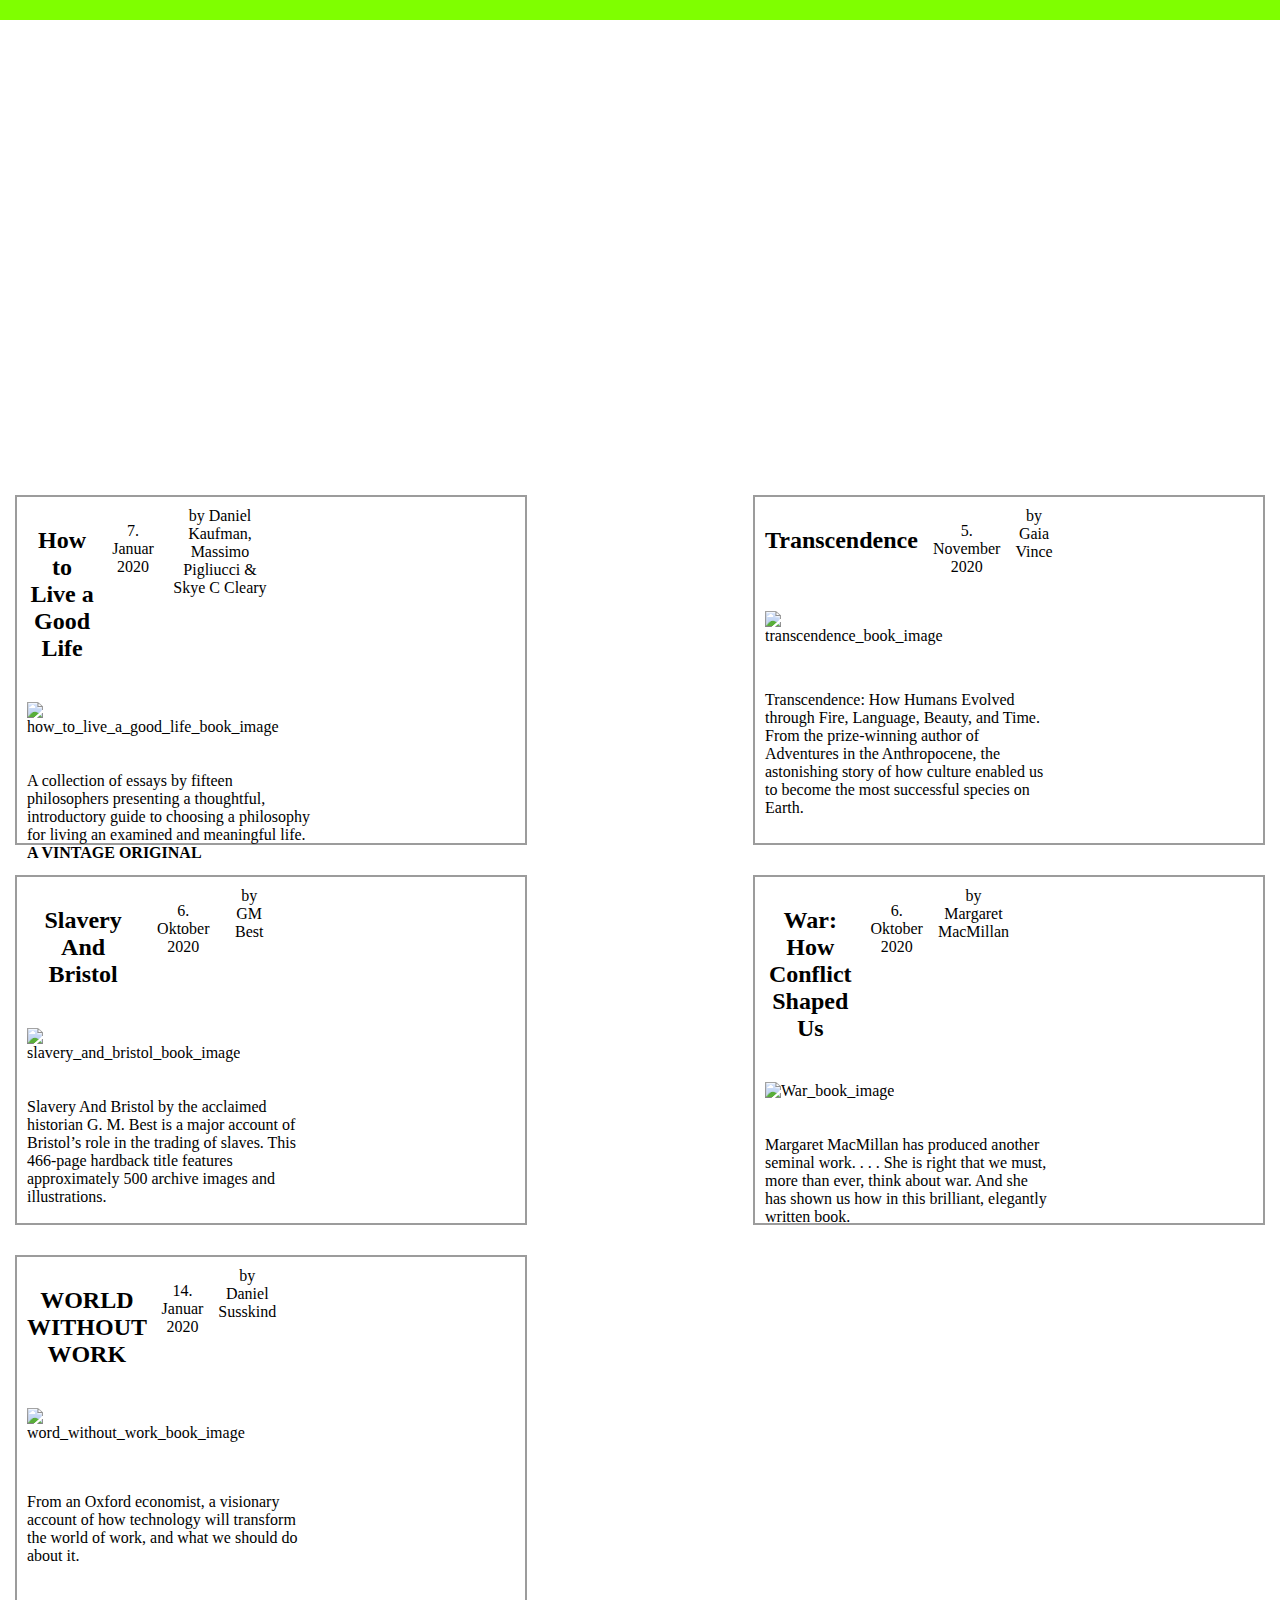
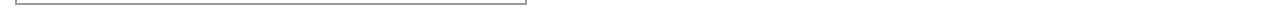
==== 04_responsive_cards/index.html @ 61bf309c "responsive mobile & Ipad" ====
<!DOCTYPE html>
<html lang="en">
<head>
    <meta charset="UTF-8">
    <meta name="viewport" content="width=device-width, initial-scale=1.0">
    <link rel="stylesheet" href="./assets/style.css">
    <title>Responsive Cards</title>
</head>

<body>
    
    <div class="container">
        <div class="bg_color"></div>
        <div class="bg_image"></div>

        <div class="wrapper">

            <div class="card">

                <div class="cover_info">
                    <div class="card_title">
                        <h2>
                            How to Live a Good Life
                        </h2>
                    </div>
                    <span class="card_date">7. Januar 2020</span>
                    <span class="card_author">by Daniel Kaufman, Massimo Pigliucci & Skye C Cleary</span>
                </div>

                <div class="card_img">
                    <img src="https://fivebooks.com/app/uploads/books/BC_0525566147-314x485.jpg" alt="how_to_live_a_good_life_book_image">
                </div>

                <div class="card_text">
                    <p>
                        A collection of essays by fifteen philosophers presenting a thoughtful, introductory guide to choosing a philosophy for living an examined and meaningful life. <strong>A VINTAGE ORIGINAL</strong> 
                    </p>
                </div>
            </div>

            
            <div class="card">

                <div class="cover_info">
                    <div class="card_title">
                        <h2>
                            Transcendence
                        </h2>
                    </div>

                    <span class="card_date"> 5. November 2020</span>
                    <span class="card_author">by Gaia Vince</span>
                </div>

                <div class="card_img">
                    <img src="https://fivebooks.com/app/uploads/books/BC_0141984201-314x482.jpg" alt="transcendence_book_image">
                </div>

                <div class="card_text">
                    <p>
                        Transcendence: How Humans Evolved through Fire, Language, Beauty, and Time.
                        From the prize-winning author of Adventures in the Anthropocene, the astonishing story of how culture enabled us to become the most successful species on Earth.
                    </p>
                </div>
            </div>
            
            <div class="card">

                <div class="cover_info">
                    <div class="card_title">
                        <h2>
                            Slavery And Bristol
                        </h2>
                    </div>

                    <span class="card_date">6. Oktober 2020</span>
                    <span class="card_author">by GM Best</span>
                </div>

                
                <div class="card_img">
                    <img src="https://fivebooks.com/app/uploads/books/BC_1910089958-314x447.jpg" alt="slavery_and_bristol_book_image">
                </div>

                <div class="card_text">
                    <p>
                        Slavery And Bristol by the acclaimed historian G. M. Best is a major account of Bristol’s role in the trading of slaves. This 466-page hardback title features approximately 500 archive images and illustrations. 
                    </p>
                </div>
            </div>

            
            <div class="card">
                <div class="cover_info">
                    <div class="card_title">
                        <h2>
                            War: How Conflict Shaped Us
                        </h2>
                    </div>

                    <span class="card_date">6. Oktober 2020</span>
                    <span class="card_author">by Margaret MacMillan</span>
                </div>


                <div class="card_img">
                    <img src="https://fivebooks.com/app/uploads/books/BC_1984856138-314x474.jpg" alt="War_book_image">
                </div>

                <div class="card_text">
                    <p>
                        Margaret MacMillan has produced another seminal work. . . . She is right that we must, more than ever, think about war. And she has shown us how in this brilliant, elegantly written book.
                    </p>
                </div>
            </div>

            
            <div class="card">
                <div class="cover_info">
                    <div class="card_title">
                        <h2>
                            WORLD WITHOUT WORK
                        </h2>
                    </div>

                    <span class="card_date">14. Januar 2020</span>
                    <span class="card_author">by Daniel Susskind</span>
                </div>

                <div class="card_img">
                    <img src="https://fivebooks.com/app/uploads/books/BC_1250173515-314x477.jpg" alt="word_without_work_book_image">
                </div>

                <div class="card_text">
                    <p>
                        From an Oxford economist, a visionary account of how technology will transform the world of work, and what we should do about it.
                    </p>
                </div>
            </div>
        </div>
    </div>

</body>
</html>
---- 04_responsive_cards/assets/style.css ----
* {
    box-sizing: border-box;
}

html,
body {
    padding: 0;
    margin: 0;
}

.orange {
    color: #CC5A0A;
}

.blue {
    color: #0A7CCC;
}

.bg_color {
    background-color: chartreuse;
    width: 100%; 
    height: 20px;
}

.bg_image {
    background: url('https://images.unsplash.com/photo-1507842217343-583bb7270b66?ixlib=rb-1.2.1&ixid=MXwxMjA3fDB8MHxleHBsb3JlLWZlZWR8MXx8fGVufDB8fHw%3D&w=1000&q=80');
    width: 100%;
    height: 50vh;
    margin-bottom: 10px;
}

.wrapper {
    display: flex;
    flex-direction: column;
}

.card {
    display: flex;
    flex-direction: column;
    border: rgb(156, 156, 156) solid 2px;
    margin: 15px;
}

.card_img {
    width: 100%;
    height: 500px;
    padding: 10px;
}

.card_text {
    padding: 10px;
}

.card_title,
.card_author {
    text-align: center;
}

.card_date {
    text-align: center;
}

/* Tablet View*/
@media (min-width: 1024px) {

    .card {
        flex-direction: row;
    }

    .card_img {
        width: 40%;
    }

    .card_text {
        width: 60%;
    }

    .cover_info {
        padding:5px;
        margin:5px;
        width: 50%;
        display: flex;
        flex-direction: column;
    }

    .card_date {
        margin: 15px;
    }
}

@media (min-width: 1201px) {

    .wrapper {
        flex-direction: row;
        flex-wrap: wrap;
        justify-content: space-between;
    }
    
    .card {
        width: 40%;
        height: 350px;
        flex-direction: column;
    }

    .cover_info {
        padding:5px;
        margin:5px;
        display: flex;
        flex-direction: row;
    }

    .card_img {
        width: 30%;
        height: 20%;

    }

    .card_text {
       
    }
}
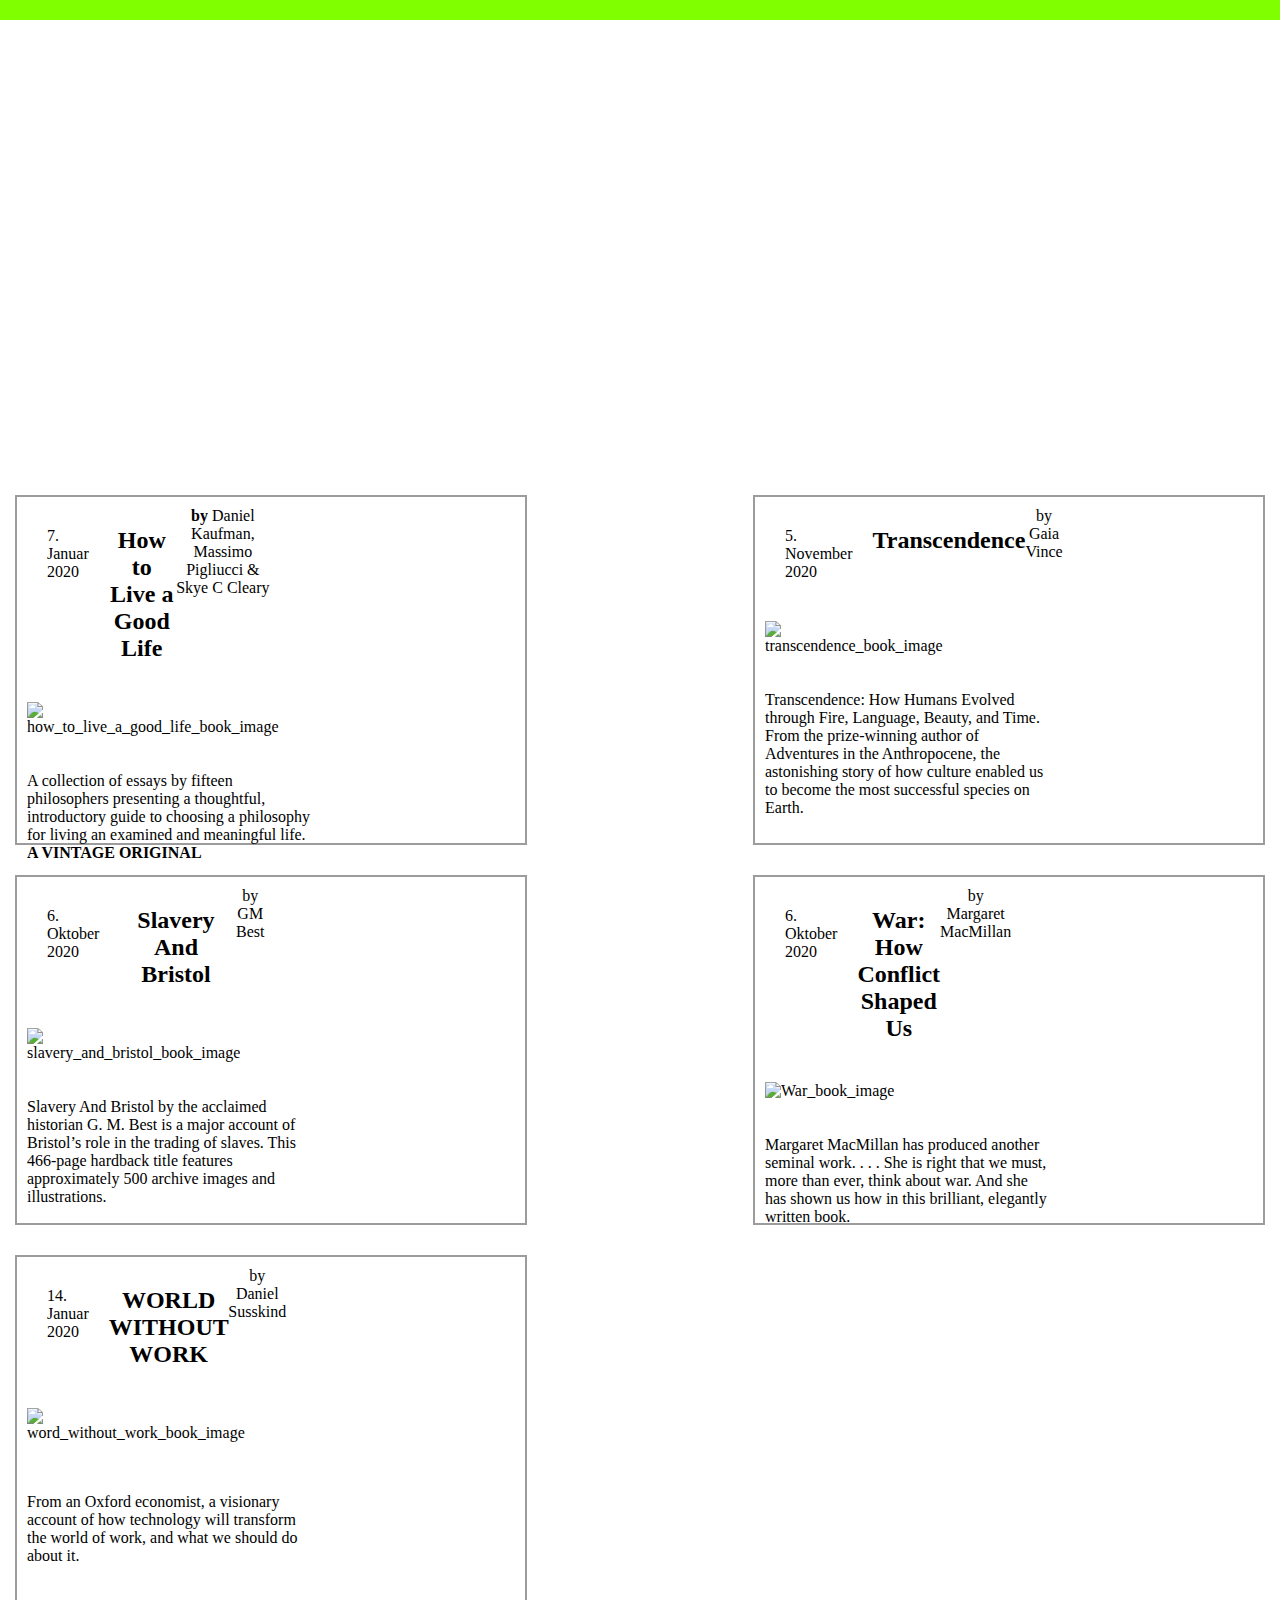
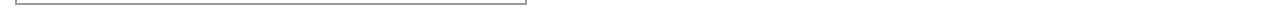
==== commit d1c0281f: "responsive mobile & Ipad IN PROGRESS" ====
--- a/04_responsive_cards/index.html
+++ b/04_responsive_cards/index.html
@@ -16,19 +16,18 @@
         <div class="wrapper">
 
             <div class="card">
-
                 <div class="cover_info">
+                    <span class="card_date"> 7. Januar 2020</span><br>
                     <div class="card_title">
                         <h2>
                             How to Live a Good Life
                         </h2>
                     </div>
-                    <span class="card_date">7. Januar 2020</span>
-                    <span class="card_author">by Daniel Kaufman, Massimo Pigliucci & Skye C Cleary</span>
+                    <span class="card_author"><strong>by</strong> Daniel Kaufman, Massimo Pigliucci & Skye C Cleary</span>
                 </div>
 
-                <div class="card_img">
-                    <img src="https://fivebooks.com/app/uploads/books/BC_0525566147-314x485.jpg" alt="how_to_live_a_good_life_book_image">
+                <div class="card_img_wrapper">
+                    <img class="card_img"  src="https://fivebooks.com/app/uploads/books/BC_0525566147-314x485.jpg" alt="how_to_live_a_good_life_book_image">
                 </div>
 
                 <div class="card_text">
@@ -42,18 +41,18 @@
             <div class="card">
 
                 <div class="cover_info">
+                    <span class="card_date"> 5. November 2020</span>
                     <div class="card_title">
                         <h2>
                             Transcendence
                         </h2>
                     </div>
 
-                    <span class="card_date"> 5. November 2020</span>
                     <span class="card_author">by Gaia Vince</span>
                 </div>
 
-                <div class="card_img">
-                    <img src="https://fivebooks.com/app/uploads/books/BC_0141984201-314x482.jpg" alt="transcendence_book_image">
+                <div class="card_img_wrapper">
+                    <img class="card_img" src="https://fivebooks.com/app/uploads/books/BC_0141984201-314x482.jpg" alt="transcendence_book_image">
                 </div>
 
                 <div class="card_text">
@@ -67,19 +66,19 @@
             <div class="card">
 
                 <div class="cover_info">
+                    <span class="card_date">6. Oktober 2020</span>
                     <div class="card_title">
                         <h2>
                             Slavery And Bristol
                         </h2>
                     </div>
 
-                    <span class="card_date">6. Oktober 2020</span>
                     <span class="card_author">by GM Best</span>
                 </div>
 
                 
-                <div class="card_img">
-                    <img src="https://fivebooks.com/app/uploads/books/BC_1910089958-314x447.jpg" alt="slavery_and_bristol_book_image">
+                <div class="card_img_wrapper">
+                    <img class="card_img" src="https://fivebooks.com/app/uploads/books/BC_1910089958-314x447.jpg" alt="slavery_and_bristol_book_image">
                 </div>
 
                 <div class="card_text">
@@ -92,19 +91,19 @@
             
             <div class="card">
                 <div class="cover_info">
+                    <span class="card_date">6. Oktober 2020</span>
                     <div class="card_title">
                         <h2>
                             War: How Conflict Shaped Us
                         </h2>
                     </div>
 
-                    <span class="card_date">6. Oktober 2020</span>
                     <span class="card_author">by Margaret MacMillan</span>
                 </div>
 
 
-                <div class="card_img">
-                    <img src="https://fivebooks.com/app/uploads/books/BC_1984856138-314x474.jpg" alt="War_book_image">
+                <div class="card_img_wrapper">
+                    <img class="card_img" src="https://fivebooks.com/app/uploads/books/BC_1984856138-314x474.jpg" alt="War_book_image">
                 </div>
 
                 <div class="card_text">
@@ -117,18 +116,18 @@
             
             <div class="card">
                 <div class="cover_info">
+                    <span class="card_date">14. Januar 2020</span>
                     <div class="card_title">
                         <h2>
                             WORLD WITHOUT WORK
                         </h2>
                     </div>
 
-                    <span class="card_date">14. Januar 2020</span>
                     <span class="card_author">by Daniel Susskind</span>
                 </div>
 
-                <div class="card_img">
-                    <img src="https://fivebooks.com/app/uploads/books/BC_1250173515-314x477.jpg" alt="word_without_work_book_image">
+                <div class="card_img_wrapper">
+                    <img class="card_img" src="https://fivebooks.com/app/uploads/books/BC_1250173515-314x477.jpg" alt="word_without_work_book_image">
                 </div>
 
                 <div class="card_text">
--- a/04_responsive_cards/assets/style.css
+++ b/04_responsive_cards/assets/style.css
@@ -41,10 +41,12 @@
     margin: 15px;
 }
 
+.card_img_wrapper {
+    padding: 10px;
+}
+
 .card_img {
     width: 100%;
-    height: 500px;
-    padding: 10px;
 }
 
 .card_text {
@@ -57,17 +59,17 @@
 }
 
 .card_date {
-    text-align: center;
+    padding: 5px 5px;
 }
 
 /* Tablet View*/
-@media (min-width: 1024px) {
+@media (min-width: 768px) {
 
     .card {
         flex-direction: row;
     }
 
-    .card_img {
+    .card_img_wrapper {
         width: 40%;
     }
 
@@ -88,7 +90,7 @@
     }
 }
 
-@media (min-width: 1201px) {
+@media (min-width: 1024px) {
 
     .wrapper {
         flex-direction: row;
@@ -109,13 +111,9 @@
         flex-direction: row;
     }
 
-    .card_img {
+    .card_img_wrapper {
         width: 30%;
         height: 20%;
 
     }
-
-    .card_text {
-       
-    }
 }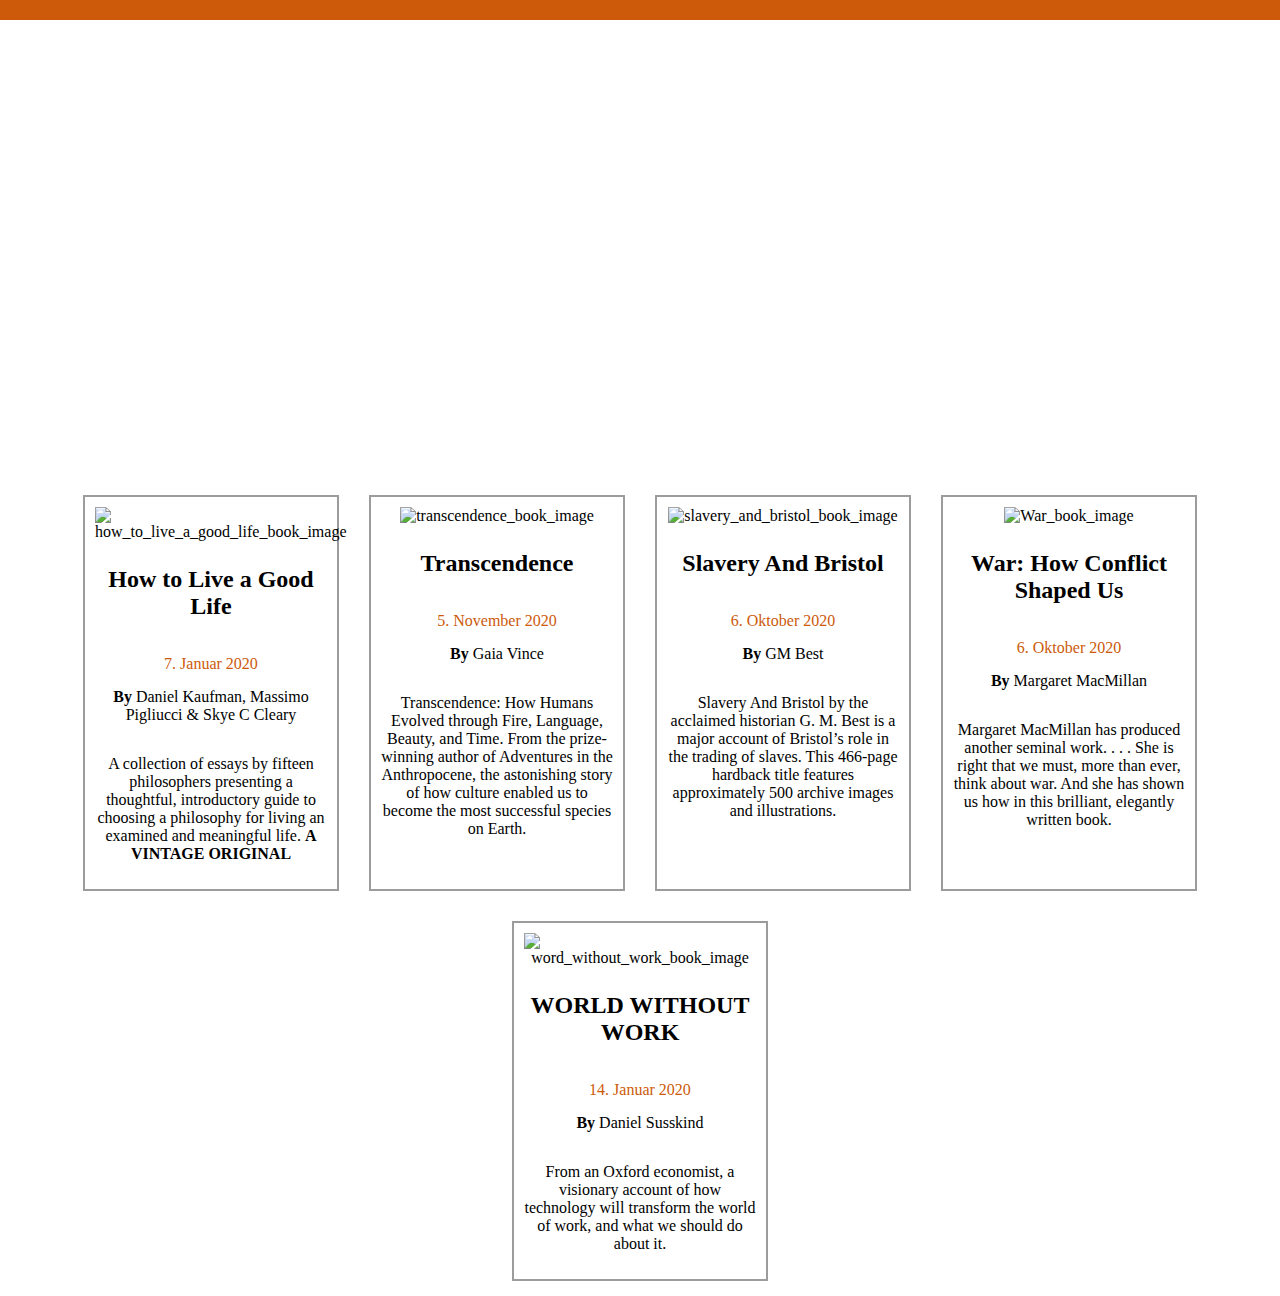
==== commit 8227fbdc: "Responsive cards created" ====
--- a/04_responsive_cards/index.html
+++ b/04_responsive_cards/index.html
@@ -8,26 +8,27 @@
 </head>
 
 <body>
-    
-    <div class="container">
         <div class="bg_color"></div>
         <div class="bg_image"></div>
 
         <div class="wrapper">
 
             <div class="card">
+                <div class="card_img_wrapper">
+                    <img class="card_img"  src="https://fivebooks.com/app/uploads/books/BC_0525566147-314x485.jpg" alt="how_to_live_a_good_life_book_image">
+                </div>
+
                 <div class="cover_info">
-                    <span class="card_date"> 7. Januar 2020</span><br>
                     <div class="card_title">
                         <h2>
                             How to Live a Good Life
                         </h2>
                     </div>
-                    <span class="card_author"><strong>by</strong> Daniel Kaufman, Massimo Pigliucci & Skye C Cleary</span>
-                </div>
 
-                <div class="card_img_wrapper">
-                    <img class="card_img"  src="https://fivebooks.com/app/uploads/books/BC_0525566147-314x485.jpg" alt="how_to_live_a_good_life_book_image">
+                    <div class="card_details">
+                        <span class="card_date"> 7. Januar 2020</span>
+                        <span class="card_author"><strong>By</strong> Daniel Kaufman, Massimo Pigliucci & Skye C Cleary</span>
+                    </div>
                 </div>
 
                 <div class="card_text">
@@ -39,21 +40,23 @@
 
             
             <div class="card">
+                <div class="card_img_wrapper">
+                    <img class="card_img" src="https://fivebooks.com/app/uploads/books/BC_0141984201-314x482.jpg" alt="transcendence_book_image">
+                </div>
 
                 <div class="cover_info">
-                    <span class="card_date"> 5. November 2020</span>
                     <div class="card_title">
                         <h2>
                             Transcendence
                         </h2>
                     </div>
 
-                    <span class="card_author">by Gaia Vince</span>
+                    <div class="card_details">
+                        <span class="card_date"> 5. November 2020</span>
+                        <span class="card_author"><strong>By</strong> Gaia Vince</span>
+                    </div>
                 </div>
 
-                <div class="card_img_wrapper">
-                    <img class="card_img" src="https://fivebooks.com/app/uploads/books/BC_0141984201-314x482.jpg" alt="transcendence_book_image">
-                </div>
 
                 <div class="card_text">
                     <p>
@@ -62,23 +65,22 @@
                     </p>
                 </div>
             </div>
-            
+
             <div class="card">
+                <div class="card_img_wrapper">
+                    <img class="card_img" src="https://fivebooks.com/app/uploads/books/BC_1910089958-314x447.jpg" alt="slavery_and_bristol_book_image">
+                </div>
 
                 <div class="cover_info">
-                    <span class="card_date">6. Oktober 2020</span>
                     <div class="card_title">
                         <h2>
                             Slavery And Bristol
                         </h2>
                     </div>
-
-                    <span class="card_author">by GM Best</span>
-                </div>
-
-                
-                <div class="card_img_wrapper">
-                    <img class="card_img" src="https://fivebooks.com/app/uploads/books/BC_1910089958-314x447.jpg" alt="slavery_and_bristol_book_image">
+                    <div class="card_details">
+                        <span class="card_date">6. Oktober 2020</span>
+                        <span class="card_author"><strong>By</strong> GM Best</span>
+                    </div>
                 </div>
 
                 <div class="card_text">
@@ -86,24 +88,25 @@
                         Slavery And Bristol by the acclaimed historian G. M. Best is a major account of Bristol’s role in the trading of slaves. This 466-page hardback title features approximately 500 archive images and illustrations. 
                     </p>
                 </div>
+
             </div>
 
-            
             <div class="card">
+
+                <div class="card_img_wrapper">
+                    <img class="card_img" src="https://fivebooks.com/app/uploads/books/BC_1984856138-314x474.jpg" alt="War_book_image">
+                </div>
+
                 <div class="cover_info">
-                    <span class="card_date">6. Oktober 2020</span>
                     <div class="card_title">
                         <h2>
                             War: How Conflict Shaped Us
                         </h2>
                     </div>
-
-                    <span class="card_author">by Margaret MacMillan</span>
-                </div>
-
-
-                <div class="card_img_wrapper">
-                    <img class="card_img" src="https://fivebooks.com/app/uploads/books/BC_1984856138-314x474.jpg" alt="War_book_image">
+                    <div class="card_details">
+                        <span class="card_date">6. Oktober 2020</span>
+                        <span class="card_author"><strong>By</strong> Margaret MacMillan</span>
+                    </div>
                 </div>
 
                 <div class="card_text">
@@ -115,20 +118,23 @@
 
             
             <div class="card">
+                <div class="card_img_wrapper">
+                    <img class="card_img" src="https://fivebooks.com/app/uploads/books/BC_1250173515-314x477.jpg" alt="word_without_work_book_image">
+                </div>
+
                 <div class="cover_info">
-                    <span class="card_date">14. Januar 2020</span>
                     <div class="card_title">
                         <h2>
                             WORLD WITHOUT WORK
                         </h2>
                     </div>
 
-                    <span class="card_author">by Daniel Susskind</span>
+                    <div class="card_details">
+                        <span class="card_date">14. Januar 2020</span>
+                        <span class="card_author"><strong>By</strong> Daniel Susskind</span>
+                    </div>
                 </div>
 
-                <div class="card_img_wrapper">
-                    <img class="card_img" src="https://fivebooks.com/app/uploads/books/BC_1250173515-314x477.jpg" alt="word_without_work_book_image">
-                </div>
 
                 <div class="card_text">
                     <p>
@@ -137,7 +143,6 @@
                 </div>
             </div>
         </div>
-    </div>
 
 </body>
 </html>--- a/04_responsive_cards/assets/style.css
+++ b/04_responsive_cards/assets/style.css
@@ -12,12 +12,8 @@
     color: #CC5A0A;
 }
 
-.blue {
-    color: #0A7CCC;
-}
-
 .bg_color {
-    background-color: chartreuse;
+    background-color: #CC5A0A;
     width: 100%; 
     height: 20px;
 }
@@ -39,18 +35,18 @@
     flex-direction: column;
     border: rgb(156, 156, 156) solid 2px;
     margin: 15px;
+    padding: 10px;
+    text-align: center;
 }
 
-.card_img_wrapper {
-    padding: 10px;
+.card_details {
+    display: flex;
+    flex-direction: column;
+    margin-bottom: 10px;
 }
 
 .card_img {
     width: 100%;
-}
-
-.card_text {
-    padding: 10px;
 }
 
 .card_title,
@@ -59,7 +55,7 @@
 }
 
 .card_date {
-    padding: 5px 5px;
+    color: #CC5A0A;
 }
 
 /* Tablet View*/
@@ -75,6 +71,7 @@
 
     .card_text {
         width: 60%;
+        margin: 23px 16px;
     }
 
     .cover_info {
@@ -90,30 +87,23 @@
     }
 }
 
+/* Laptop View*/
 @media (min-width: 1024px) {
-
     .wrapper {
         flex-direction: row;
         flex-wrap: wrap;
-        justify-content: space-between;
+        justify-content: center;
     }
-    
+
     .card {
-        width: 40%;
-        height: 350px;
+        width: 20%;
         flex-direction: column;
     }
 
-    .cover_info {
-        padding:5px;
-        margin:5px;
-        display: flex;
-        flex-direction: row;
-    }
-
-    .card_img_wrapper {
-        width: 30%;
-        height: 20%;
-
+    .cover_info,
+    .card_img_wrapper,
+    .card_text {
+        width:100%;
+        margin: 0;
     }
 }